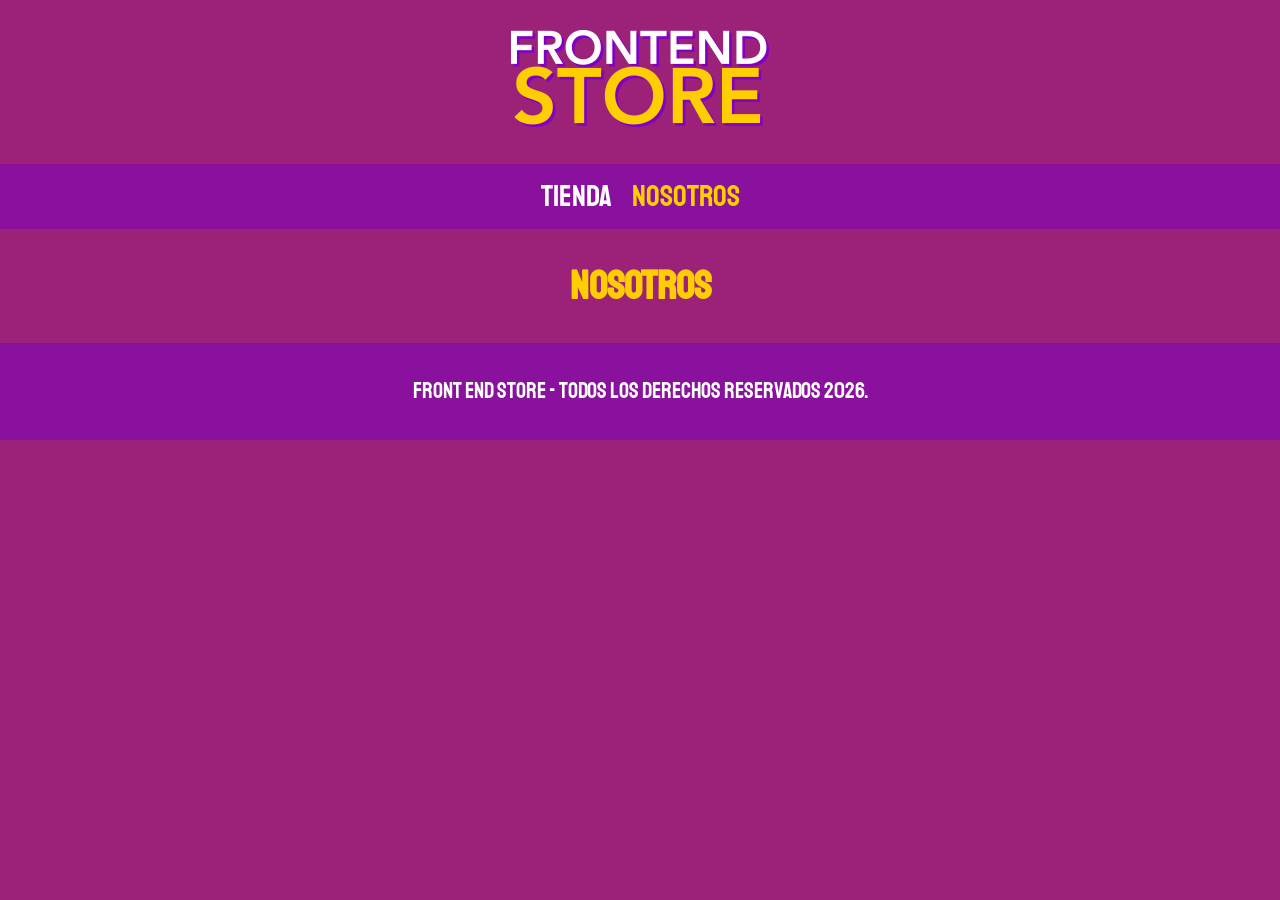
==== nosotros.html @ db641705 "Primer avance" ====
<!DOCTYPE html>
<html lang="es">
<head>
    <meta charset="UTF-8">
    <meta name="viewport" content="width=device-width, initial-scale=1.0">
    <title>FrontEnd Store</title>
    <link rel="stylesheet" href="css/normalize.css">
    <link rel="preconnect" href="https://fonts.googleapis.com">

    <link href="https://fonts.googleapis.com/css2?family=Krub:wght@400;700&family=Staatliches&display=swap" rel="stylesheet">
    <link rel="stylesheet" href="css/styles.css">
</head>
<body>
    <header class="header">
        <a href="index.html">
            <img class="header__logo" src="img/logo.png" alt="Logotipo">
        </a>
    </header>
    <nav class="navegacion">
        <a class="navegacion__enlace" href="index.html">tienda</a>
        <a class="navegacion__enlace navegacion__enlace--activo" href="nosotros.html">Nosotros   </a>
    </nav>
    
    <main class="contenedor">
        <h1>Nosotros</h1>
    </main>
    
    <footer class="footer">
        <p class="footer__text">Front End Store - Todos los derechos reservados 2026.</p>
    </footer>
</body>
</html>
---- css/styles.css ----
:root{
    --primario: #9c2279;
    --primarioOscuro: #89119D;
    --secundario: #FFCE00;
    --secundarioOscuro: rgb(233,287,2);
    --blanco: #fff;
    --negro: #000;
    
    --fuentePrincipal: "Staatliches", sans-serif;    
}
html{
    box-sizing: border-box;
    font-size: 62.5%;
}

*, *::before, *::after{
    box-sizing: inherit;
}

/* Globales */
body{
    background-color: var(--primario);
    font-size: 1.6rem;
    line-height: 1.5;
}

p{
    font-size: 1.8rem;
   font-family: Arial, Helvetica, sans-serif;
   color: var(--blanco); 
}

a{
    text-decoration: none;
}
img{
    max-width: 100%;
}
.contenedor{
    max-width: 120rem;
    margin: 0 auto;
}
h1,h2,h3{
    text-align: center;
    color: var(--secundario);
    font-family: var(--fuentePrincipal);
}
h1{
    font-size: 4rem;
}
h2{
    font-size: 3.2rem;
}
h3{
    font-size: 2.4rem;
}

/*Header*/

.header{
    display: flex;
    justify-content: center;
}
.header__logo{
    margin: 3rem 0;
}
/** Footer **/
.footer{
    background-color: var(--primarioOscuro);
    padding: 1rem 0;
    margin-top: 2rem;
}
.footer__text{
    text-align: center;
    font-family: var(--fuentePrincipal);
    font-size: 2.2rem;
}
/* Navegacion */
.navegacion{
    background-color: var(--primarioOscuro);
    padding: 1rem 0;
    display: flex;
    justify-content: center;
    gap: 2rem; /* Separacion de palabras de la navegacion */
}
.navegacion__enlace{
    font-family: var(--fuentePrincipal);
    color: var(--blanco);
    font-size: 3rem;
    /*margin-right:2rem;*/
}
.navegacion__enlace:last-of-type{
    margin-right: 0;
}
.navegacion__enlace--activo,
.navegacion__enlace:hover{
    color: var(--secundario);
}
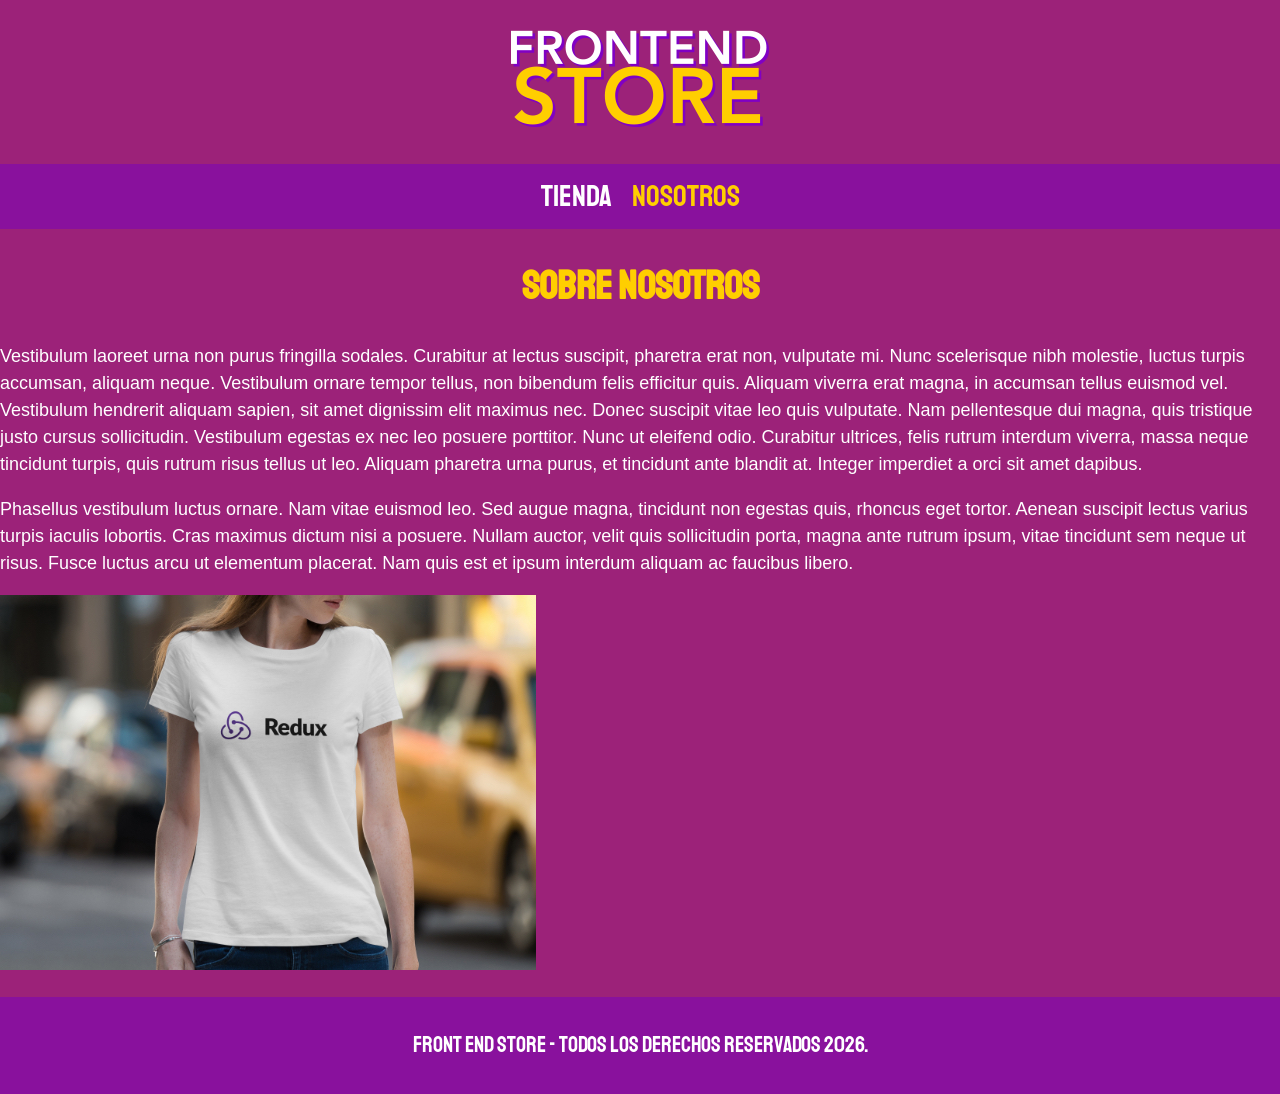
==== commit 974af399: "siguiendo avances" ====
--- a/nosotros.html
+++ b/nosotros.html
@@ -22,9 +22,17 @@
     </nav>
     
     <main class="contenedor">
-        <h1>Nosotros</h1>
+        <h1>Sobre Nosotros</h1>
     </main>
-    
+    <div class="nosotros">
+        <div class="nostros__contenido">
+           <p> Vestibulum laoreet urna non purus fringilla sodales. Curabitur at lectus suscipit, pharetra erat non, vulputate mi. Nunc scelerisque nibh molestie, luctus turpis accumsan, aliquam neque. Vestibulum ornare tempor tellus, non bibendum felis efficitur quis. Aliquam viverra erat magna, in accumsan tellus euismod vel. Vestibulum hendrerit aliquam sapien, sit amet dignissim elit maximus nec. Donec suscipit vitae leo quis vulputate. Nam pellentesque dui magna, quis tristique justo cursus sollicitudin. Vestibulum egestas ex nec leo posuere porttitor. Nunc ut eleifend odio. Curabitur ultrices, felis rutrum interdum viverra, massa neque tincidunt turpis, quis rutrum risus tellus ut leo. Aliquam pharetra urna purus, et tincidunt ante blandit at. Integer imperdiet a orci sit amet dapibus.</p>
+
+            <p>Phasellus vestibulum luctus ornare. Nam vitae euismod leo. Sed augue magna, tincidunt non egestas quis, rhoncus eget tortor. Aenean suscipit lectus varius turpis iaculis lobortis. Cras maximus dictum nisi a posuere. Nullam auctor, velit quis sollicitudin porta, magna ante rutrum ipsum, vitae tincidunt sem neque ut risus. Fusce luctus arcu ut elementum placerat. Nam quis est et ipsum interdum aliquam ac faucibus libero.</p>
+        </div>
+        <img class="nosotros__imagen" src="img/nosotros.jpg" alt="imagen nosotros">
+    </div>
+
     <footer class="footer">
         <p class="footer__text">Front End Store - Todos los derechos reservados 2026.</p>
     </footer>
--- a/css/styles.css
+++ b/css/styles.css
@@ -95,4 +95,76 @@
 .navegacion__enlace--activo,
 .navegacion__enlace:hover{
     color: var(--secundario);
+}
+
+/** Grid **/
+
+.grid{
+    display: grid;
+    grid-template-columns: repeat(2, 1fr);
+    gap: 2rem;
+}
+
+@media (min-width: 768px) {
+    .grid{
+        grid-template-columns: repeat(3, 1fr);
+    }
+}
+
+/* Productos */
+.producto{
+    background-color: var(--primarioOscuro);
+    padding: 1rem;
+}
+.producto__imagen{
+    width: 100%;
+}
+.producto__informacion{
+    
+}
+.producto__nombre{
+    font-size: 4rem;
+}
+.producto__precio{
+    font-size: 2.8rem;
+    color: var(--secundario);
+}
+.producto__nombre,
+.producto__precio{
+    font-family: var(--fuentePrincipal);
+    margin: 1rem 0;
+    text-align: center;
+    line-height: 1.2;
+}
+
+/** Graficos **/
+.grafico{
+    min-height: 30rem;
+    background-repeat: no-repeat;
+    background-size: cover;
+     grid-column: 1 / 3;
+}
+.grafico--camisas{
+    grid-row: 2/3;
+    background-image: url(../img/grafico1.jpg);
+}
+.grafico--node{
+    background-image: url(../img/grafico2.jpg);
+    grid-row: 8/9;
+}
+@media (min-width: 768px) {
+    .grafico--node{
+        grid-row: 5 / 6;
+        grid-column: 2 / 4;
+    }
+}
+/** Nosotros **/
+.nosotros{
+
+}
+.nosotros__contenido{
+
+}
+.nosotros__imagen{
+    
 }
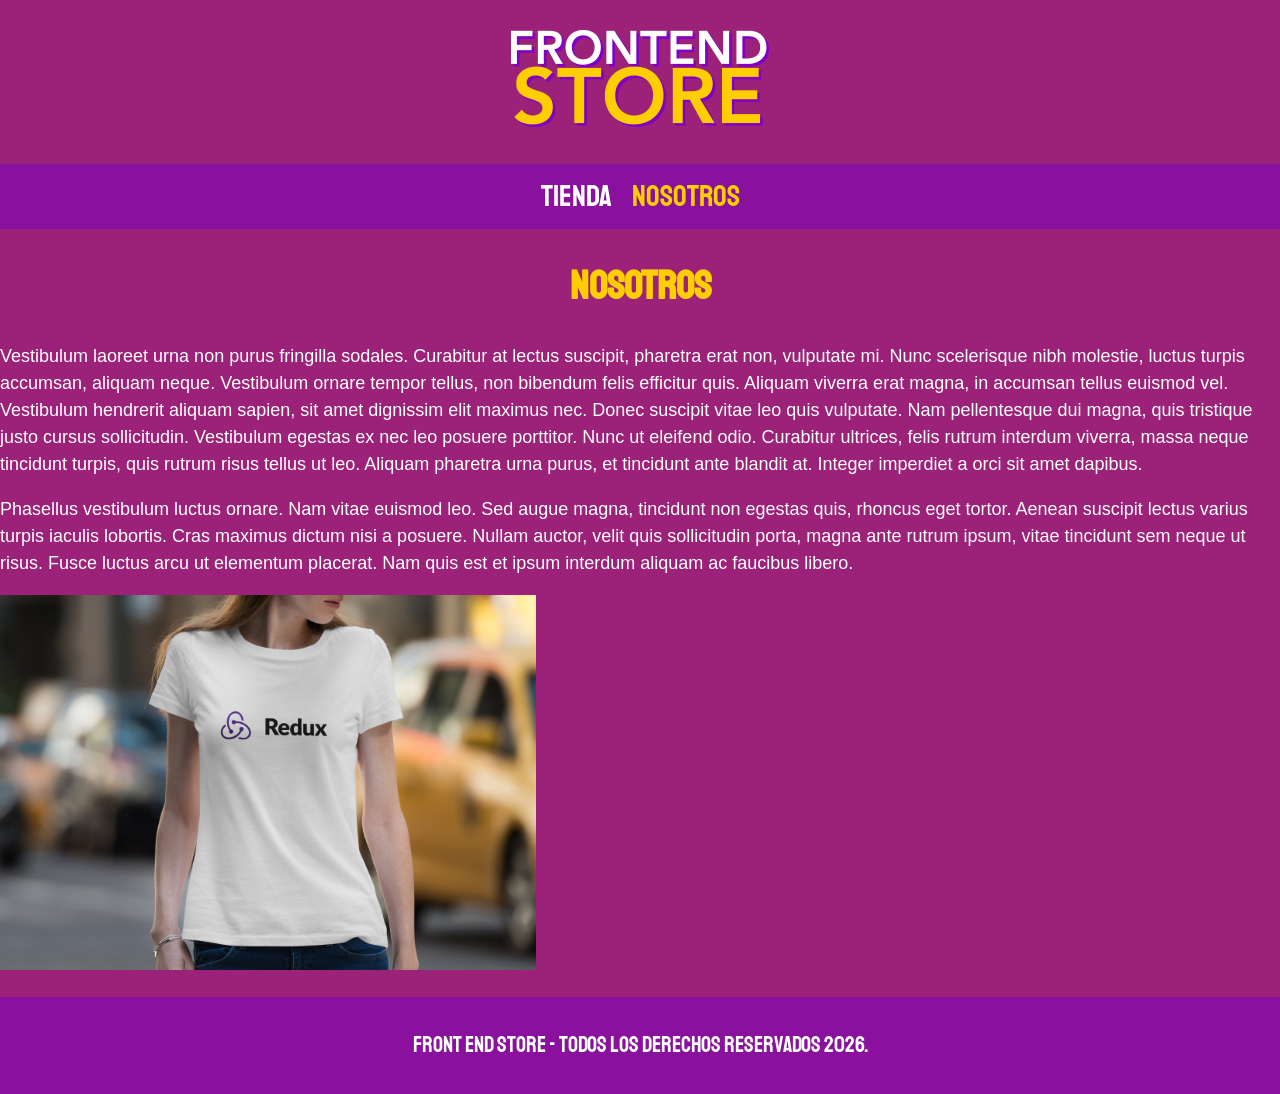
==== commit e795293b: "cambio temporal" ====
--- a/nosotros.html
+++ b/nosotros.html
@@ -22,7 +22,7 @@
     </nav>
     
     <main class="contenedor">
-        <h1>Sobre Nosotros</h1>
+        <h1>Nosotros</h1>
     </main>
     <div class="nosotros">
         <div class="nostros__contenido">
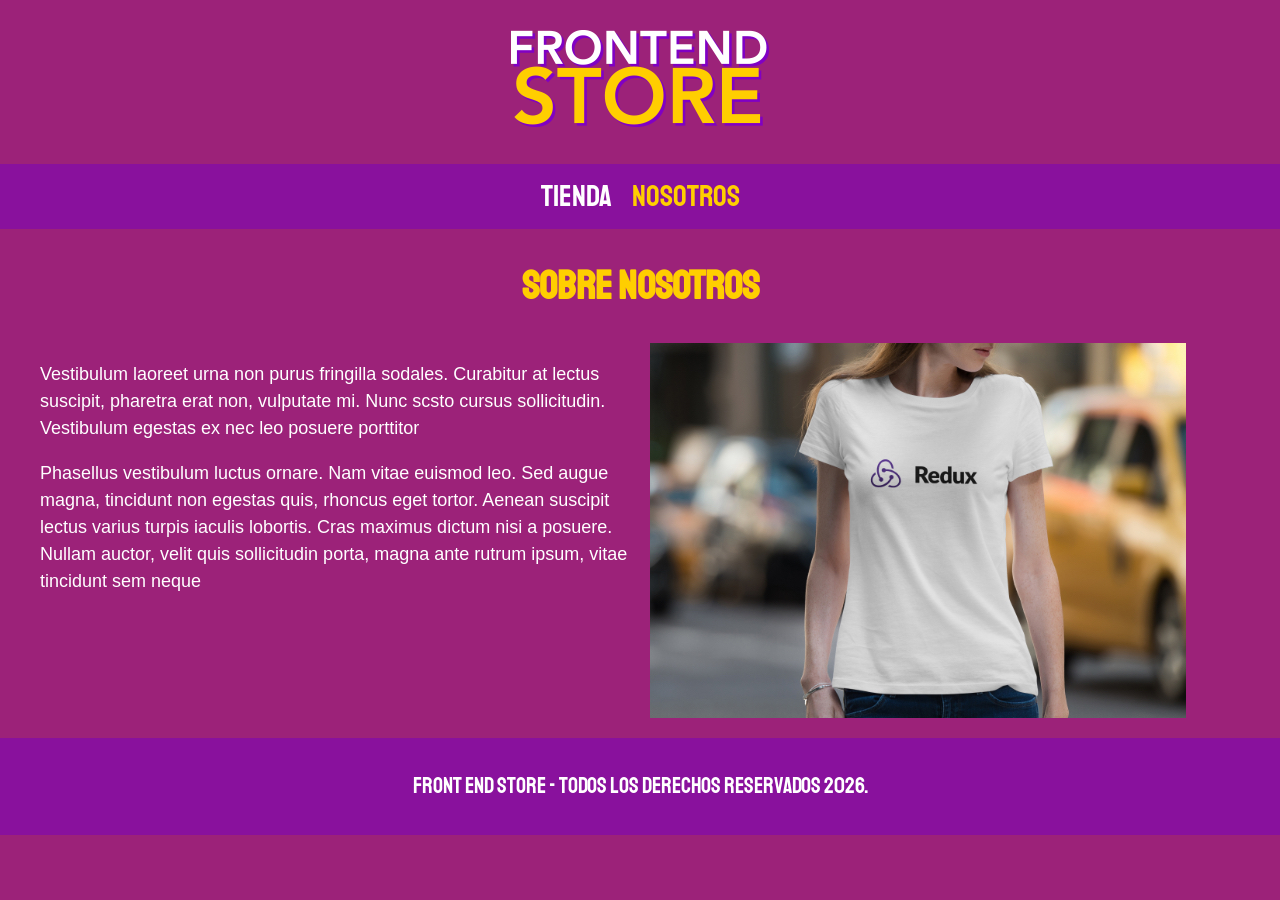
==== commit 4d9d7fa4: "avance" ====
--- a/nosotros.html
+++ b/nosotros.html
@@ -22,17 +22,18 @@
     </nav>
     
     <main class="contenedor">
-        <h1>Nosotros</h1>
-    </main>
+        <h1>Sobre Nosotros</h1>
+
     <div class="nosotros">
         <div class="nostros__contenido">
-           <p> Vestibulum laoreet urna non purus fringilla sodales. Curabitur at lectus suscipit, pharetra erat non, vulputate mi. Nunc scelerisque nibh molestie, luctus turpis accumsan, aliquam neque. Vestibulum ornare tempor tellus, non bibendum felis efficitur quis. Aliquam viverra erat magna, in accumsan tellus euismod vel. Vestibulum hendrerit aliquam sapien, sit amet dignissim elit maximus nec. Donec suscipit vitae leo quis vulputate. Nam pellentesque dui magna, quis tristique justo cursus sollicitudin. Vestibulum egestas ex nec leo posuere porttitor. Nunc ut eleifend odio. Curabitur ultrices, felis rutrum interdum viverra, massa neque tincidunt turpis, quis rutrum risus tellus ut leo. Aliquam pharetra urna purus, et tincidunt ante blandit at. Integer imperdiet a orci sit amet dapibus.</p>
+           <p> Vestibulum laoreet urna non purus fringilla sodales. Curabitur at lectus suscipit, pharetra erat non, vulputate mi. Nunc scsto cursus sollicitudin. Vestibulum egestas ex nec leo posuere porttitor</p>
 
-            <p>Phasellus vestibulum luctus ornare. Nam vitae euismod leo. Sed augue magna, tincidunt non egestas quis, rhoncus eget tortor. Aenean suscipit lectus varius turpis iaculis lobortis. Cras maximus dictum nisi a posuere. Nullam auctor, velit quis sollicitudin porta, magna ante rutrum ipsum, vitae tincidunt sem neque ut risus. Fusce luctus arcu ut elementum placerat. Nam quis est et ipsum interdum aliquam ac faucibus libero.</p>
+            <p>Phasellus vestibulum luctus ornare. Nam vitae euismod leo. Sed augue magna, tincidunt non egestas quis, rhoncus eget tortor. Aenean suscipit lectus varius turpis iaculis lobortis. Cras maximus dictum nisi a posuere. Nullam auctor, velit quis sollicitudin porta, magna ante rutrum ipsum, vitae tincidunt sem neque 
+            </p>
         </div>
         <img class="nosotros__imagen" src="img/nosotros.jpg" alt="imagen nosotros">
     </div>
-
+    </main>
     <footer class="footer">
         <p class="footer__text">Front End Store - Todos los derechos reservados 2026.</p>
     </footer>
--- a/css/styles.css
+++ b/css/styles.css
@@ -150,7 +150,7 @@
 }
 .grafico--node{
     background-image: url(../img/grafico2.jpg);
-    grid-row: 8/9;
+    grid-row: 8 / 9;
 }
 @media (min-width: 768px) {
     .grafico--node{
@@ -160,7 +160,9 @@
 }
 /** Nosotros **/
 .nosotros{
-
+    display: grid;
+    grid-template-columns: repeat(2, 1fr);
+    column-gap: 2rem;
 }
 .nosotros__contenido{
 
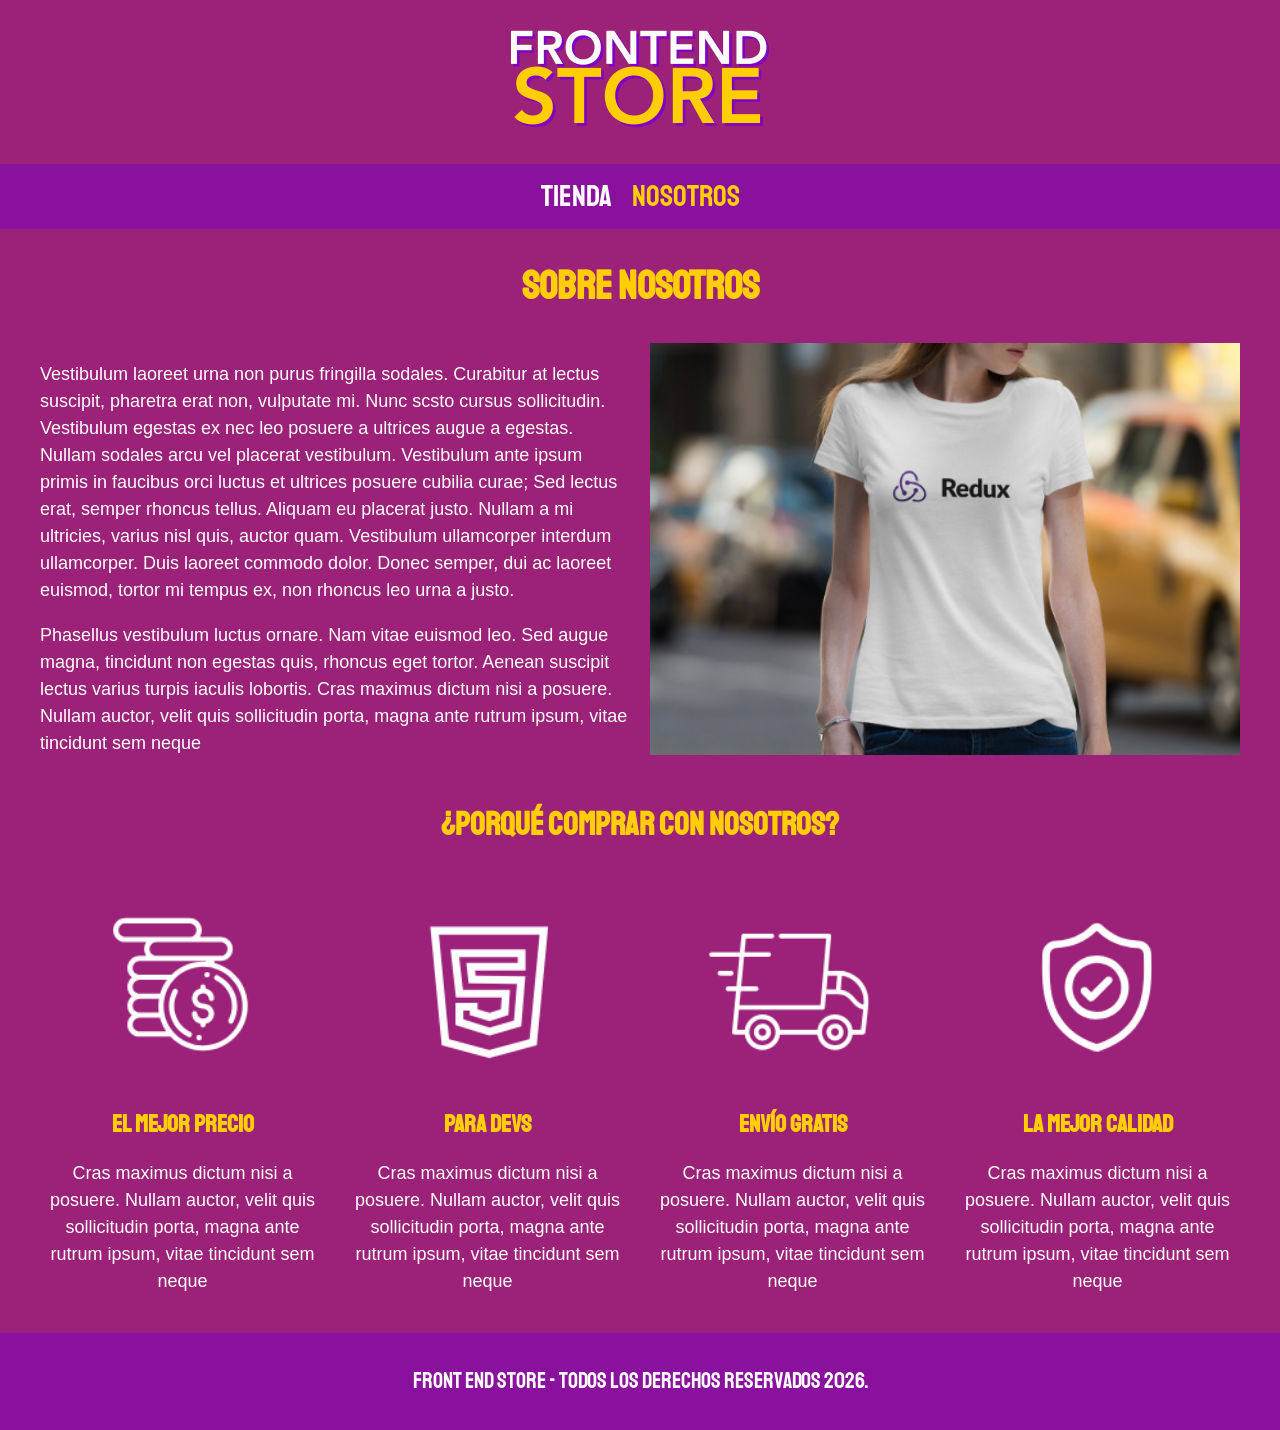
==== commit 871581cd: "Terminando, solo faltan styles a un producto" ====
--- a/nosotros.html
+++ b/nosotros.html
@@ -24,16 +24,52 @@
     <main class="contenedor">
         <h1>Sobre Nosotros</h1>
 
-    <div class="nosotros">
-        <div class="nostros__contenido">
-           <p> Vestibulum laoreet urna non purus fringilla sodales. Curabitur at lectus suscipit, pharetra erat non, vulputate mi. Nunc scsto cursus sollicitudin. Vestibulum egestas ex nec leo posuere porttitor</p>
+        <div class="nosotros">
+            <div class="nostros__contenido">
+                <p> Vestibulum laoreet urna non purus fringilla sodales. Curabitur at lectus suscipit, pharetra erat non, vulputate mi. Nunc scsto cursus sollicitudin. Vestibulum egestas ex nec leo posuere a ultrices augue a egestas. Nullam sodales arcu vel placerat vestibulum. Vestibulum ante ipsum primis in faucibus orci luctus et ultrices posuere cubilia curae; Sed lectus erat, semper rhoncus tellus. Aliquam eu placerat justo. Nullam a mi ultricies, varius nisl quis, auctor quam. Vestibulum ullamcorper interdum ullamcorper. Duis laoreet commodo dolor. Donec semper, dui ac laoreet euismod, tortor mi tempus ex, non rhoncus leo urna a justo.</p>
 
-            <p>Phasellus vestibulum luctus ornare. Nam vitae euismod leo. Sed augue magna, tincidunt non egestas quis, rhoncus eget tortor. Aenean suscipit lectus varius turpis iaculis lobortis. Cras maximus dictum nisi a posuere. Nullam auctor, velit quis sollicitudin porta, magna ante rutrum ipsum, vitae tincidunt sem neque 
-            </p>
-        </div>
-        <img class="nosotros__imagen" src="img/nosotros.jpg" alt="imagen nosotros">
-    </div>
+                 <p>Phasellus vestibulum luctus ornare. Nam vitae euismod leo. Sed augue magna, tincidunt non egestas quis, rhoncus eget tortor. Aenean suscipit lectus varius turpis iaculis lobortis. Cras maximus dictum nisi a posuere. Nullam auctor, velit quis sollicitudin porta, magna ante rutrum ipsum, vitae tincidunt sem neque 
+                </p>
+            </div>
+            <img class="nosotros__imagen" src="img/nosotros.jpg" alt="imagen nosotros">
+         </div>
     </main>
+
+    <section class="contenedor comprar">
+        <h2 class="comprar__titulo">¿Porqué comprar con nosotros?</h2>
+
+        <div class="bloques">
+            <div class="bloque">
+                <img class="bloque__imagen" src="img/icono_1.png" alt="porque comprar">
+                <h3 class="bloque__titulo">El Mejor Precio</h3>
+                <p>
+                    Cras maximus dictum nisi a posuere. Nullam auctor, velit quis sollicitudin porta, magna ante rutrum ipsum, vitae tincidunt sem neque
+                </p>
+            </div> <!--bloque-->
+             <div class="bloque">
+                <img class="bloque__imagen" src="img/icono_2.png" alt="porque comprar">
+                <h3 class="bloque__titulo">Para Devs</h3>
+                <p>
+                    Cras maximus dictum nisi a posuere. Nullam auctor, velit quis sollicitudin porta, magna ante rutrum ipsum, vitae tincidunt sem neque
+                </p>
+            </div> <!--bloque-->
+             <div class="bloque">
+                <img class="bloque__imagen" src="img/icono_3.png" alt="porque comprar">
+                <h3 class="bloque__titulo">Envío Gratis</h3>
+                <p>
+                    Cras maximus dictum nisi a posuere. Nullam auctor, velit quis sollicitudin porta, magna ante rutrum ipsum, vitae tincidunt sem neque
+                </p>
+            </div> <!--bloque-->
+             <div class="bloque">
+                <img class="bloque__imagen" src="img/icono_4.png" alt="porque comprar">
+                <h3 class="bloque__titulo">La Mejor Calidad</h3>
+                <p>
+                    Cras maximus dictum nisi a posuere. Nullam auctor, velit quis sollicitudin porta, magna ante rutrum ipsum, vitae tincidunt sem neque
+                </p>
+            </div> <!--bloque-->
+        </div> <!--bloques-->
+    </section>
+
     <footer class="footer">
         <p class="footer__text">Front End Store - Todos los derechos reservados 2026.</p>
     </footer>
--- a/css/styles.css
+++ b/css/styles.css
@@ -119,9 +119,6 @@
 .producto__imagen{
     width: 100%;
 }
-.producto__informacion{
-    
-}
 .producto__nombre{
     font-size: 4rem;
 }
@@ -161,12 +158,42 @@
 /** Nosotros **/
 .nosotros{
     display: grid;
-    grid-template-columns: repeat(2, 1fr);
-    column-gap: 2rem;
+    grid-template-rows: repeat(2, auto);
 }
-.nosotros__contenido{
-
+@media (min-width: 768px) {
+    .nosotros{
+        grid-template-columns: repeat(2, 1fr);
+        column-gap: 2rem;
+    }
 }
 .nosotros__imagen{
-    
+    grid-row: 1 / 2;
+    width: 100%;
+}
+@media (min-width: 768px) {
+    .nosotros__imagen{
+     grid-column:2 / 3;
+    } 
+}
+
+/* BLoques */
+
+.bloques{
+    display: grid;
+    grid-template-columns: repeat(2,1fr);
+    gap: 2rem;
+}
+@media (min-width: 768px) {
+    .bloques{
+        grid-template-columns: repeat(4,1fr);
+    }
+}
+.bloques{
+    text-align: center;
+}
+.bloque__imagen{
+    width: 100%;
+}
+.bloque__titulo{
+    margin: 0;
 }
